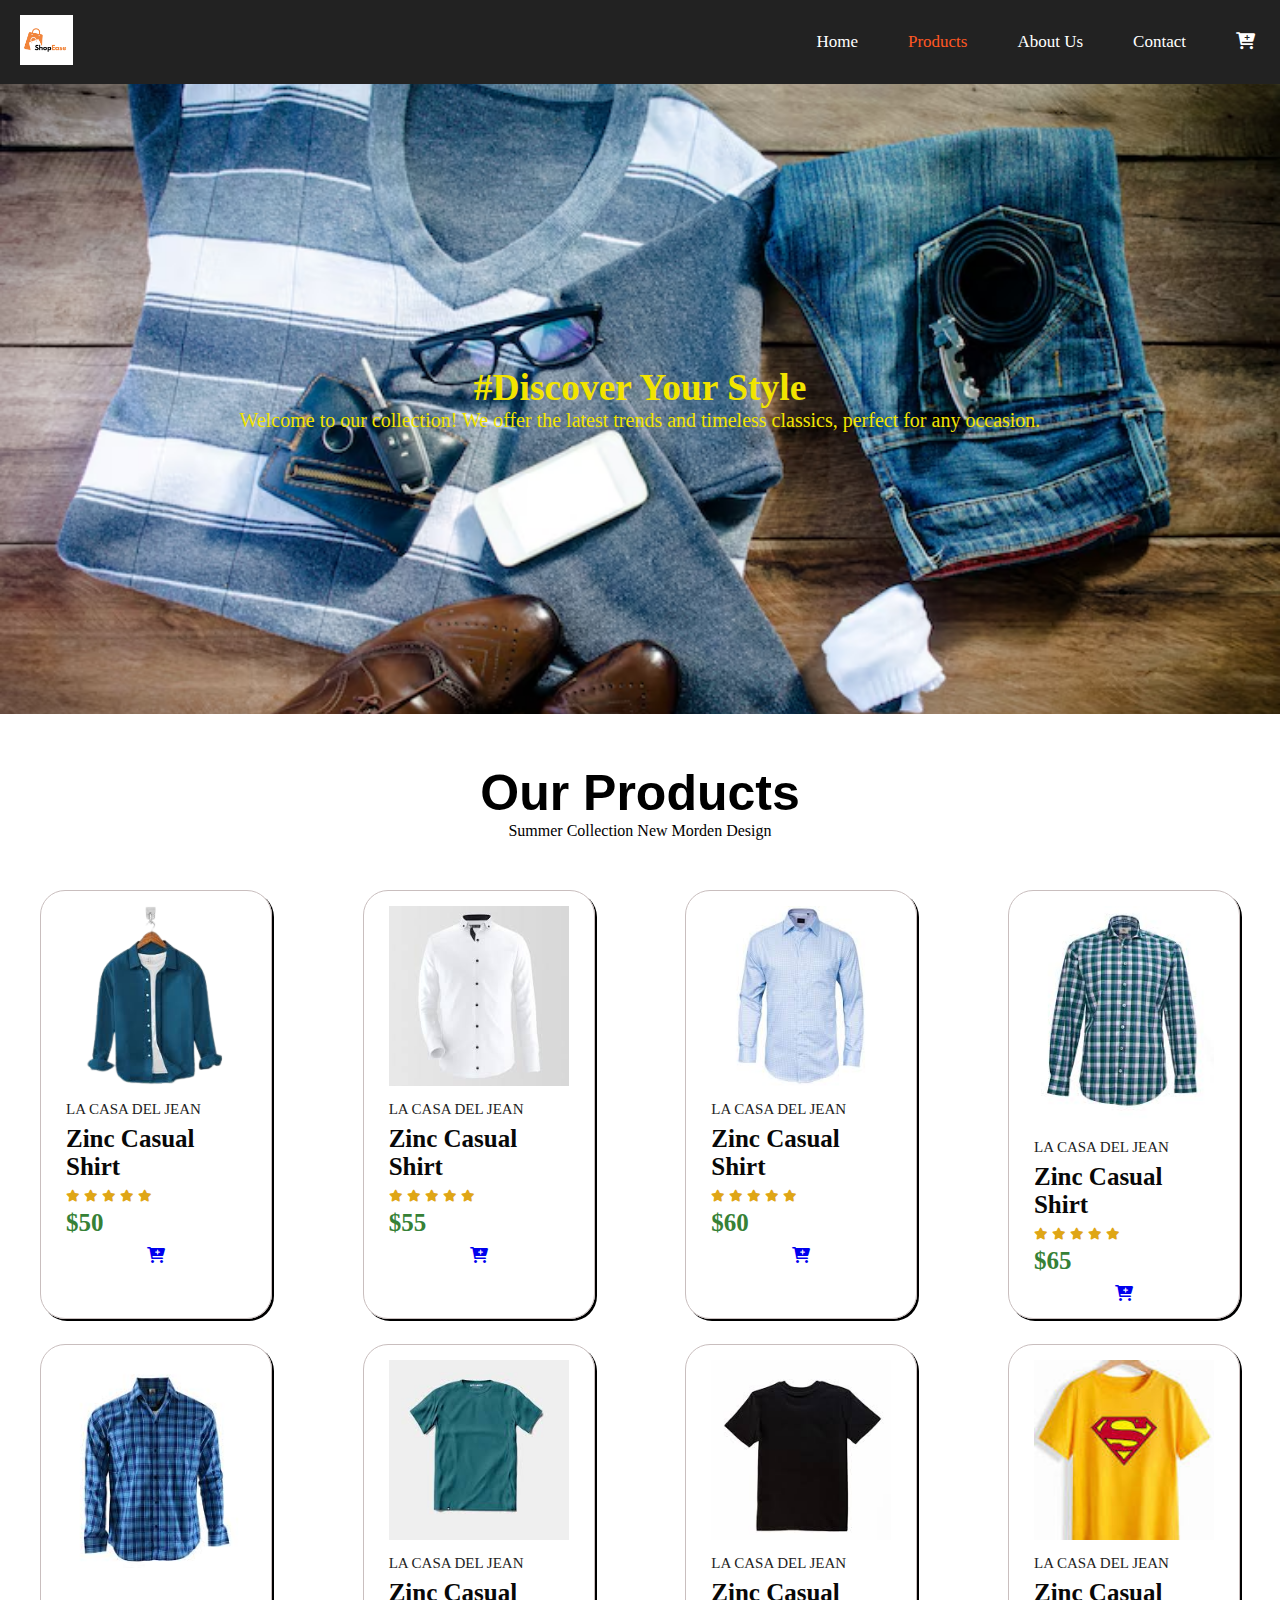
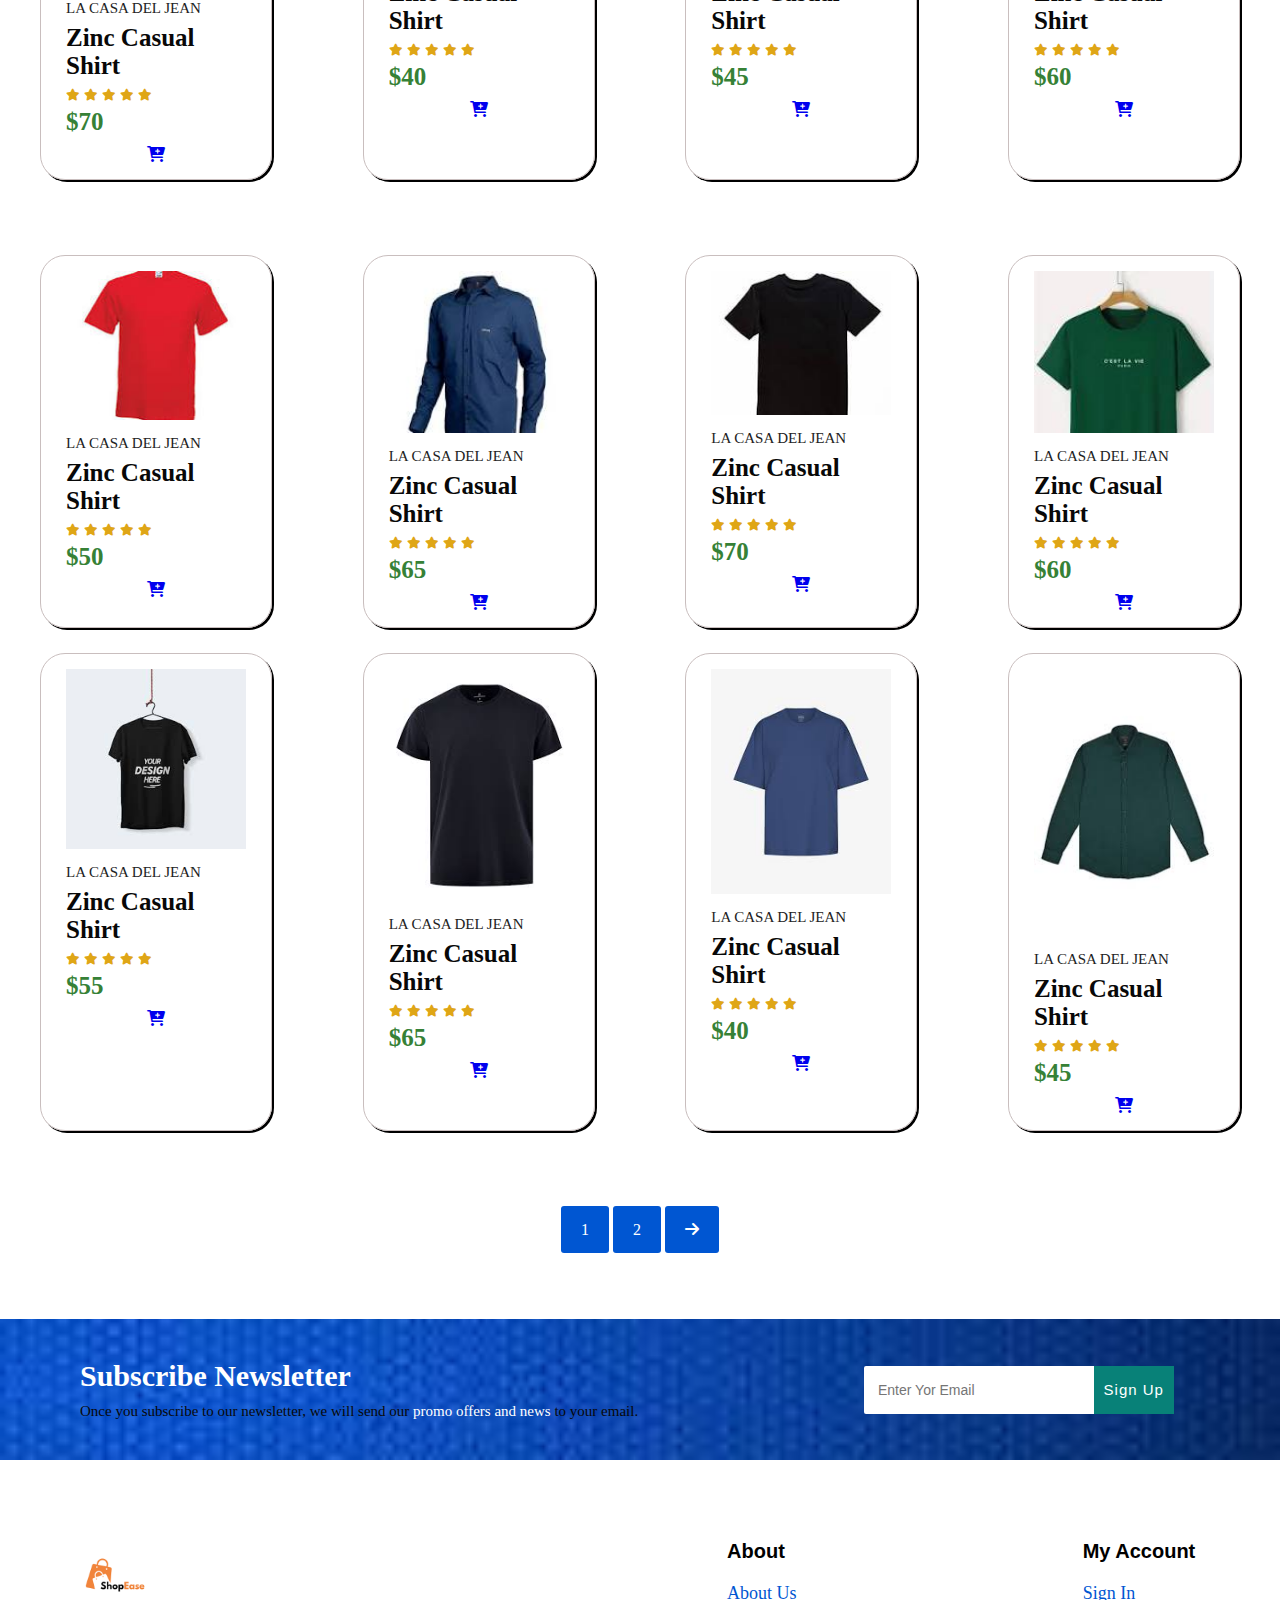
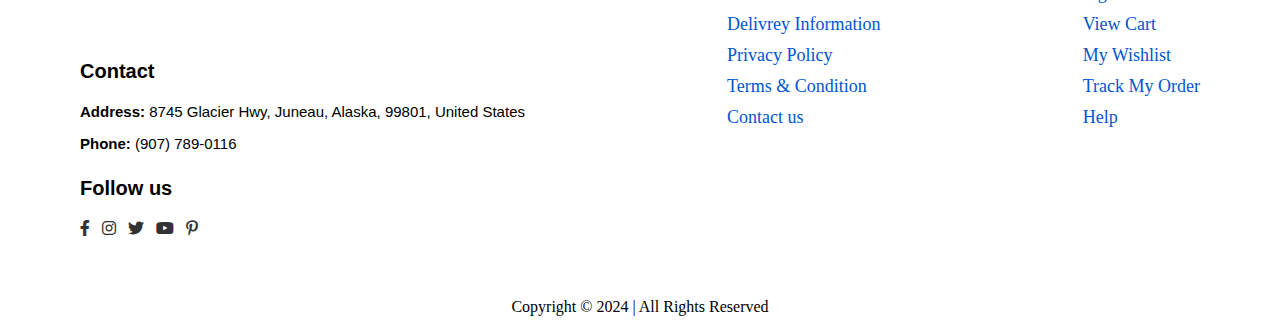
==== products.html @ 6b5cd5c6 "add product page and detailed page" ====
<!DOCTYPE html>
<html lang="en">
<head>
    <meta charset="UTF-8">
    <meta name="viewport" content="width=device-width, initial-scale=1.0">
    <title>ShopEase</title>
    <link rel="stylesheet" href="stylesheet.css">
    <link rel="stylesheet"href="https://cdnjs.cloudflare.com/ajax/libs/font-awesome/6.0.0-beta3/css/all.min.css">
</head>
<body>
    <section id="header">
        <a href="#" ><img src="images/logo.png" class="logo" alt="logo"></a>
        <div>
            <ul id="navbar">
                <li><a href="http://127.0.0.1:5500/index.html">Home</a></li>
                <li><a class="active" href="http://127.0.0.1:5500/products.html">Products</a></li>
                <li><a href="about.html">About Us</a></li>
                <li><a href="content.html">Contact</a></li>
                <li id="lg-bag"><a href="cart.html" ><i class="fa-solid fa-cart-plus"></i></a></li>
                <a href="#" id="close"><i class="fa-solid fa-xmark"></i></a>
            </ul>
        </div>
        <div id="mobile">
            <a href="cart.html" ><i class="fa-solid fa-cart-plus"></i></a>
            <i id="bar" class="fa-solid fa-bars"></i>
        </div>

    </section>
    
    <section id="page-header">
        <h2>#Discover Your Style</h2>
        <p>Welcome to our collection! We offer the latest trends and timeless classics, perfect for any occasion.</p>
    </section>

    <section id="product1" class="section-p1">
        <h2> Our Products </h2>
        <p> Summer Collection New Morden Design </p>
        <div class="pro-container">
            <div class="pro">
                <a href="http://127.0.0.1:5500/sproduct.html"><img src="images/product1.png" alt=""></a>
                <div class="des">
                    <span>LA CASA DEL JEAN</span>
                    <h5>Zinc Casual Shirt</h5>
                    <div class="stars">
                        <i class="fas fa-star"></i>
                        <i class="fas fa-star"></i>
                        <i class="fas fa-star"></i>
                        <i class="fas fa-star"></i>
                        <i class="fas fa-star"></i>
                    </div>
                    <h3>$50</h3>
                </div>
                <a href="#"><i class="fa-solid fa-cart-plus"></i></a>
            </div>
        <div class="pro">
            <img src="images/product images/p1.jpg" alt="">
            <div class="des">
                <span>LA CASA DEL JEAN</span>
                <h5>Zinc Casual Shirt</h5>
                <div class="stars">
                    <i class="fas fa-star"></i>
                    <i class="fas fa-star"></i>
                    <i class="fas fa-star"></i>
                    <i class="fas fa-star"></i>
                    <i class="fas fa-star"></i>
                </div>
                <h3>$55</h3>
            </div>
            <a href="#"><i class="fa-solid fa-cart-plus"></i></a>
        </div>
        <div class="pro">
            <img src="images/product images/p2.jpg" alt="">
            <div class="des">
                <span>LA CASA DEL JEAN</span>
                <h5>Zinc Casual Shirt</h5>
                <div class="stars">
                    <i class="fas fa-star"></i>
                    <i class="fas fa-star"></i>
                    <i class="fas fa-star"></i>
                    <i class="fas fa-star"></i>
                    <i class="fas fa-star"></i>
                </div>
                <h3>$60</h3>
            </div>
            <a href="#"><i class="fa-solid fa-cart-plus"></i></a>
        </div>
        <div class="pro">
            <img src="images/product images/p3.jpg" alt="">
            <div class="des">
                <span>LA CASA DEL JEAN</span>
                <h5>Zinc Casual Shirt</h5>
                <div class="stars">
                    <i class="fas fa-star"></i>
                    <i class="fas fa-star"></i>
                    <i class="fas fa-star"></i>
                    <i class="fas fa-star"></i>
                    <i class="fas fa-star"></i>
                </div>
                <h3>$65</h3>
            </div>
            <a href="#"><i class="fa-solid fa-cart-plus"></i></a>
        </div>
        <div class="pro">
            <img src="images/product images/p4.jpg" alt="">
            <div class="des">
                <span>LA CASA DEL JEAN</span>
                <h5>Zinc Casual Shirt</h5>
                <div class="stars">
                    <i class="fas fa-star"></i>
                    <i class="fas fa-star"></i>
                    <i class="fas fa-star"></i>
                    <i class="fas fa-star"></i>
                    <i class="fas fa-star"></i>
                </div>
                <h3>$70</h3>
            </div>
            <a href="#"><i class="fa-solid fa-cart-plus"></i></a>
        </div>
        <div class="pro">
            <img src="images/product images/p5.jpg" alt="">
            <div class="des">
                <span>LA CASA DEL JEAN</span>
                <h5>Zinc Casual Shirt</h5>
                <div class="stars">
                    <i class="fas fa-star"></i>
                    <i class="fas fa-star"></i>
                    <i class="fas fa-star"></i>
                    <i class="fas fa-star"></i>
                    <i class="fas fa-star"></i>
                </div>
                <h3>$40</h3>
            </div>
            <a href="#"><i class="fa-solid fa-cart-plus"></i></a>
        </div>
        <div class="pro">
            <img src="images/product images/p6.jpg" alt="">
            <div class="des">
                <span>LA CASA DEL JEAN</span>
                <h5>Zinc Casual Shirt</h5>
                <div class="stars">
                    <i class="fas fa-star"></i>
                    <i class="fas fa-star"></i>
                    <i class="fas fa-star"></i>
                    <i class="fas fa-star"></i>
                    <i class="fas fa-star"></i>
                </div>
                <h3>$45</h3>
            </div>
            <a href="#"><i class="fa-solid fa-cart-plus"></i></a>
        </div>
         <div class="pro">
                <img src="images/product images/p7.jpg" alt="">
                <div class="des">
                    <span>LA CASA DEL JEAN</span>
                    <h5>Zinc Casual Shirt</h5>
                    <div class="stars">
                        <i class="fas fa-star"></i>
                        <i class="fas fa-star"></i>
                        <i class="fas fa-star"></i>
                        <i class="fas fa-star"></i>
                        <i class="fas fa-star"></i>
                    </div>
                    <h3>$60</h3>
                </div>
                <a href="#"><i class="fa-solid fa-cart-plus"></i></a>
            </div>
       
        <div class="pro-container">
            <div class="pro">
                <img src="images/product images/p8.jpg" alt="">
                <div class="des">
                    <span>LA CASA DEL JEAN</span>
                    <h5>Zinc Casual Shirt</h5>
                    <div class="stars">
                        <i class="fas fa-star"></i>
                        <i class="fas fa-star"></i>
                        <i class="fas fa-star"></i>
                        <i class="fas fa-star"></i>
                        <i class="fas fa-star"></i>
                    </div>
                    <h3>$50</h3>
                </div>
                <a href="#"><i class="fa-solid fa-cart-plus"></i></a>
            </div>
        <div class="pro">
            <img src="images/product images/p9.jpg" alt="">
            <div class="des">
                <span>LA CASA DEL JEAN</span>
                <h5>Zinc Casual Shirt</h5>
                <div class="stars">
                    <i class="fas fa-star"></i>
                    <i class="fas fa-star"></i>
                    <i class="fas fa-star"></i>
                    <i class="fas fa-star"></i>
                    <i class="fas fa-star"></i>
                </div>
                <h3>$65</h3>
            </div>
            <a href="#"><i class="fa-solid fa-cart-plus"></i></a>
        </div>
        <div class="pro">
            <img src="images/product images/p10.jpg" alt="">
            <div class="des">
                <span>LA CASA DEL JEAN</span>
                <h5>Zinc Casual Shirt</h5>
                <div class="stars">
                    <i class="fas fa-star"></i>
                    <i class="fas fa-star"></i>
                    <i class="fas fa-star"></i>
                    <i class="fas fa-star"></i>
                    <i class="fas fa-star"></i>
                </div>
                <h3>$70</h3>
            </div>
            <a href="#"><i class="fa-solid fa-cart-plus"></i></a>
        </div>
        <div class="pro">
            <img src="images/product images/p11.jpg" alt="">
            <div class="des">
                <span>LA CASA DEL JEAN</span>
                <h5>Zinc Casual Shirt</h5>
                <div class="stars">
                    <i class="fas fa-star"></i>
                    <i class="fas fa-star"></i>
                    <i class="fas fa-star"></i>
                    <i class="fas fa-star"></i>
                    <i class="fas fa-star"></i>
                </div>
                <h3>$60</h3>
            </div>
            <a href="#"><i class="fa-solid fa-cart-plus"></i></a>
        </div>
        <div class="pro">
            <img src="images/product images/p12.jpg" alt="">
            <div class="des">
                <span>LA CASA DEL JEAN</span>
                <h5>Zinc Casual Shirt</h5>
                <div class="stars">
                    <i class="fas fa-star"></i>
                    <i class="fas fa-star"></i>
                    <i class="fas fa-star"></i>
                    <i class="fas fa-star"></i>
                    <i class="fas fa-star"></i>
                </div>
                <h3>$55</h3>
            </div>
            <a href="#"><i class="fa-solid fa-cart-plus"></i></a>
        </div>
        <div class="pro">
            <img src="images/product images/p13.jpg" alt="">
            <div class="des">
                <span>LA CASA DEL JEAN</span>
                <h5>Zinc Casual Shirt</h5>
                <div class="stars">
                    <i class="fas fa-star"></i>
                    <i class="fas fa-star"></i>
                    <i class="fas fa-star"></i>
                    <i class="fas fa-star"></i>
                    <i class="fas fa-star"></i>
                </div>
                <h3>$65</h3>
            </div>
            <a href="#"><i class="fa-solid fa-cart-plus"></i></a>
        </div>
        <div class="pro">
            <img src="images/product images/p14.jpg" alt="">
            <div class="des">
                <span>LA CASA DEL JEAN</span>
                <h5>Zinc Casual Shirt</h5>
                <div class="stars">
                    <i class="fas fa-star"></i>
                    <i class="fas fa-star"></i>
                    <i class="fas fa-star"></i>
                    <i class="fas fa-star"></i>
                    <i class="fas fa-star"></i>
                </div>
                <h3>$40</h3>
            </div>
            <a href="#"><i class="fa-solid fa-cart-plus"></i></a>
        </div>
         <div class="pro">
                <img src="images/product images/p15.jpg" alt="">
                <div class="des">
                    <span>LA CASA DEL JEAN</span>
                    <h5>Zinc Casual Shirt</h5>
                    <div class="stars">
                        <i class="fas fa-star"></i>
                        <i class="fas fa-star"></i>
                        <i class="fas fa-star"></i>
                        <i class="fas fa-star"></i>
                        <i class="fas fa-star"></i>
                    </div>
                    <h3>$45</h3>
                </div>
                <a href="#"><i class="fa-solid fa-cart-plus"></i></a>
            </div>
        </div>
    </section>

    <section id="pagination" class="section-p1">
        <a class="a1" href="#">1</a>
        <a href="#">2</a>
        <a href="#"><i class="fa-solid fa-arrow-right"></i></a>
    </section>

    <section id="Newsletter" class="section-p1 section-m1">
        <div class="Newstext">
            <h4>Subscribe Newsletter</h4>
            <p>Once you subscribe to our newsletter, we will send our <span>promo offers and news</span> to your email. </p>
        </div>
        <div class="form">
            <input type="text" placeholder="Enter Yor Email">
            <button onclick="changeColor()">Sign Up</button>
        </div>
    </section>

    <footer class="section-p1">

        <div class="col">
            <img class="logo" src="images/logo.png" alt="logo">
            <h4>Contact</h4>
            <p class="add"> <strong>Address:</strong> 8745 Glacier Hwy, Juneau, Alaska, 99801, United States</p>
            <p><strong>Phone:</strong> (907) 789-0116</p>

            <div class="Follow">
                <h4>Follow us</h4>
                <div class="icon">
                    <i class="fab fa-facebook-f"></i>
                    <i class="fab fa-instagram"></i>
                    <i class="fab fa-twitter"></i>
                    <i class="fab fa-youtube"></i>
                    <i class="fab fa-pinterest-p"></i>
                </div>
            </div>
        </div>

        <div class="col">
            <h4>About</h4>
            <a href="#">About Us </a>
            <a href="#">Delivrey Information</a>
            <a href="#"> Privacy Policy</a>
            <a href="#">Terms & Condition</a>
            <a href="#">Contact us </a>
        </div>

        <div class="col">
            <h4>My Account</h4>
            <a href="#">Sign In </a>
            <a href="#">View Cart</a>
            <a href="#"> My Wishlist</a>
            <a href="#">Track My Order</a>
            <a href="#">Help</a>
        </div>
        </footer>
        <div class="Copyright">
            <p>Copyright © 2024 | All Rights Reserved</p>
        </div>
        

</body>
</html>
---- stylesheet.css ----
*{
    padding: 0%;
    margin: 0%;
}

.logo{
    height: 50px;
}

.logo a{
    display: inline-block;
    text-decoration: none;
}

#header{
    display: flex;  
    align-items: center;
    justify-content: space-between;
    padding-top: 15px;
    padding-left: 20px;
    padding-bottom: 15px;
    background: #222222;
    z-index: 999;
}

#navbar{
    display: flex;
    align-items: center;
    justify-content: center;
    background-color: #222222;
}

#navbar li{
    list-style: none;
    padding: 0 25px;
    background-color: transparent;
}

#navbar li a{
    text-decoration: none;
    font-size: 17px;
    font-family: Verdana;
    color: white;
    background-color: transparent;
}


#navbar li a:hover,
#navbar li a.active{
    color: #FF5722;
    transition: 0.3s ease-in-out;
}

#mobile{
    display: none;
}   
#close{
    display: none;
}
  /* navbar has been ended */

#hero{
    background-image: url(images/background\ image.jpg);
    height: 400px;
    width: auto;
    background-repeat: no-repeat;
    background-position: right center;
    display: flex;
    flex-direction: column;
    justify-content: center;
    align-items: flex-start;
    padding-left: 40px;
}

#hero h2{
    text-align: center;
    font-family: 'Times New Roman';
    font-size: 40px;
    color: #333333;
    font-weight: bold;
    padding-bottom: 10px;
}

#hero p{
    text-align: center;
    font-family: sans-serif;
    line-height: 1.5px;
    color: black;
    padding-left: 15px;
    padding-bottom: 15px;
}

 #hero button{ 
    background-color: #0056D2;
    padding: 10px 10px;
    text-decoration: none;
    border: 0;
    cursor: pointer;
    font-weight: 700;
    font-size: 15px;
    align-items: center;
}

#hero button a{
    text-decoration: none;
    color: #FFFFFF;
    background-color: transparent;

}

#hero button a:hover{
    color: #FF5722;
}

#hero button:hover{
    background-color: aqua;
}

 
/* Hero section has been ended */

#feature{
    display: flex;
    align-items: center;
    justify-content: space-between;
    flex-wrap: wrap;
    padding-top: 120px;
}

#feature img{
    height: 170px;
    padding-left: 10px;
}

#feature .fe-box{
    width: 100%;
    margin-bottom: 5px;
}

.section-p1{
    padding: 40px 80px;
}

#feature h6{
    font-weight: 700;
    font-size: 20px;
    font-family: Arial;
}

#feature .fe-box{
    text-align: center;
    padding: 25px 15px;
    width: 180px;
    box-shadow: 15px 15px 30px rgb(226, 221, 221);
    border: 1px solid wheat;
}

#feature .fe-box:hover{
    box-shadow: 10px 10px 20px rgb(65, 62, 62);
    cursor: pointer;
}

#feature .fe-box h6{
    display: inline-block;
    padding: 9px 8px 6px 8px;
    line-height: 1;
    color: #080808;
    background-color: #07f3cc;
    border-radius: 4px;
}

#feature .fe-box:nth-child(2) h6{
    background-color: blueviolet;
    color:#F9F9F9;
}

#feature .fe-box:nth-child(3) h6{
    background-color:#0056D2;
    color: chartreuse;
}

#feature .fe-box:nth-child(4) h6{
    background-color: brown;
    color: cornsilk;
}

#feature .fe-box:nth-child(5) h6{
    background-color: yellow;
    color: #080808;
}

#feature .fe-box:nth-child(6) h6{
    background-color: #333333;
    color: white;
}

#product1 .pro-container{
    display: flex;
    justify-content: space-between;
    padding-top: 50px;
    flex-wrap: wrap;
    gap: 25px;
}

#product1{
    text-align: center;
    padding: 50px 40px;
}

#product1 h2{
    font-size: 50px;
    font-family:Arial;
}

#product1 p{
    font-size: px;
}

#product1 .pro{
    width: 15%;
    min-width: 20px;
    padding: 15px 25px;
    border: 1px solid rgb(201, 190, 190);
    border-radius: 25px;
    box-shadow: 2px 2px black;
    transition: 0.2s ease-in-out;
}

#product1 .pro:hover{
    box-shadow: 5px 5px rgb(61, 60, 60);
}

#product1 .pro img{
    width: 100%;
    cursor: pointer;
    box-shadow: #222222;
}

#product1 .pro .des{
    text-align: start;
    padding: 10px 0px;
}

#product1 .pro .des span{
    color: #222222;
    font-size: 15px;
}

#product1 .pro .des h5{
        padding-top: 7px;
        padding-bottom: 5px;
        color: #080808;
        font-size: 25px;
}

#product1 .pro .des i{
    font-size: 12px;
    color: rgb(223, 166, 22);
}


#product1 .pro .des h3{
    padding-top: 5px;
    font-size: 25px;
    font-weight: 700;
    color: rgb(54, 129, 54);
}

.section-m1{
    margin: 40px 0;
}

 #banner{
    display: flex;
    flex-direction: column;
    justify-content: center;
    align-items: center;
    text-align: center;
    background-image: url(images/banner\ image.avif);
    background-size: cover;
    background-position: center;
    background-repeat: no-repeat;
    width: 100%;
    height: 45vh;
 }

 #banner h4{
    color: white;
    font-family: Cambria;
    font-size: 25px;
    font-weight: 500;
    letter-spacing: 1px;
    padding-left: 5px;
 }

 #banner h2{
    color: white;
    font-family: Cambria;
    font-size: 25px;
    font-weight: 500;
    letter-spacing: 1px;
    padding-left: 80px;
    padding-top: 10px;
    padding-bottom: 10px;
 }

 #banner span{
    color: #FF5722;
    font-weight: bold;
 }


 #banner button{
    padding: 10px 10px;
    border-radius: 5px;
    background-color: chocolate;
    color: white;
    font-size: 15px;
    letter-spacing: 1px;
    cursor: pointer;
 }

 #banner button:hover{
    color: #07f3cc;
    background-color: #222222;
 }

#sm-banner{
    display: flex;
    justify-content: space-between;
    flex-wrap: wrap;
}

#sm-banner .banner-box{
    display: flex;
    flex-direction: column;
    justify-content: center;
    align-items: center;
    background-image: url(images/banner-box\ 1.jpg);
    background-size: cover;
    background-position: center;
    background-repeat: no-repeat;
    min-width: 580px;;
    height: 35vh;
}

#sm-banner .banner-box2{
    background-image: url(images/banner-box-2.jpg);
}

#sm-banner h4{
    color: white;
    padding-left: 50px;
    letter-spacing: 1px;
    font-size: 20px; 
    font-weight: 600;
}

#sm-banner h2{
    padding-left: 50px;
    padding-bottom: 5px;
    font-size: 30px;
    letter-spacing: 1px;
    font-weight: 800;
}

#sm-banner span{
    padding-left: 110px;
    padding-bottom: 10px;
    padding-top: 5px ;
    color: black;
    font-weight: 15px;
}

#sm-banner .btn1{
    font-weight: 500px;
    font-size: 13px;
    padding: 10px 10px;
    color: white;
    background-color: transparent;
    cursor: pointer;
    border: 1px solid wheat;
}

#sm-banner .banner-box:hover button{
    background-color: rgb(38, 9, 199);
}

#banner3{
    display: flex;
    justify-content: space-between;
    flex-wrap: wrap;
    padding: 15px 15px;
    gap:    20px;
}

#banner3 .banner-box{
    display: flex;
    flex-direction: column;
    justify-content: center ;
    background-image: url(images/banner-box-3.jpg);
    background-size: cover;
    background-position: center;
    background-repeat: no-repeat;
    min-width: 32%;;
    height: 30vh; 
}

#banner3 .banner-box2{
    background-image: url(images/banner-box-4.jpg);
}

#banner3 .banner-box2 h4{
    color: white;
}

#banner3 .banner-box3{
    background-image: url(images/banner-box-5.jpg);
}

#banner3 .banner-box3 h2{
    color: #FFFFFF;
}

#banner3 .banner-box3 h4{
    color: wheat;
    padding-left: 40px;
}

#banner3 h4{
    color: rgb(10, 114, 53);
    font-size: 20px;
    padding-left: 20px;
}
    
#banner3 h2{
    color:#3013b3;
    padding-left: 20px;
}

#banner3 .banner-box2 h2{
    color: #FFFFFF;
}

#Newsletter{
    display: flex;
    justify-content: space-between;
    flex-wrap: wrap;
    align-items: center;
    background-image: url(images/newsletter\ banner.jpg);
    background-position: center;
    background-size: cover;
    background-repeat: no-repeat;
}

#Newsletter h4{
    font-size: 30px;
    font-weight: 700;
    color: white;
    padding-bottom: 10px;
}

#Newsletter p{
    font-size: 15px;
    font-weight: 400;
    color: #080808;
}

#Newsletter span{
    color: white;
}

#Newsletter .form{
    display: flex;
    width: 30%;
}

#Newsletter input{
    height: 3rem;
    padding: 0 1em;
    font-size: 14px;
    width: 60%;
    border-radius: 2px;
    border: transparent;
    outline: none;
    border-top-right-radius: 0 ;
    border-bottom-right-radius: 0 ;
}

#Newsletter button{
    padding: 10px 10px;
    background-color: #088178;
    color: white;
    font-size: 15px;
    border: transparent;
    white-space: nowrap;
    letter-spacing: 1px;
    cursor: pointer;
    border-top-left-radius: 0 ;
    border-bottom-left-radius: 0 ;
}

footer{
    display: flex;
    flex-wrap: wrap;
    justify-content: space-between;
}

footer .col{
    display: flex;
    flex-direction: column;
    align-items: flex-start;
    margin-bottom: 20px;
}

footer .col .add{
    padding-bottom: 10px;
}

footer .logo{
    height: 70px;
    padding-bottom: 50px;
}

footer h4{
    font-size: 20px;
    font-family: Arial;
    padding-bottom: 20px;
}

footer p{
    font-size: 15px;
    font-family: Arial;
    margin: 0 0 5px 0;
}

footer a{
    font-size: 18px;
    text-decoration: none;
    color: #0056D2;
    margin-bottom: 10px;
}

footer .Follow{
    margin-top: 20px;
}

footer .Follow i{
    color: #333333;
    padding-right: 8px;
    cursor: pointer;
}

footer .Follow i:hover{
    color: #07f3cc;
}

footer .col a:hover{
    color: #115c4f;
    transition: o.3s ease-in;
}
 .Copyright P{
    width: 100%;
    text-align: center;
    padding-bottom: 5px;
 }

/* Home page ended */

/* Products page starts */

#page-header{
    background-image: url(product-page/product-header.avif);
    height: 70vh;
    width: 100%;
    background-repeat: no-repeat;
    background-size: cover;
    background-position: left;
    display: flex;
    justify-content: center;
    flex-direction: column;
    text-align: center;
    color: #f2e400;
    font-size: 25px;
}

#page-header p{
    color: #f2e400;
    font-size: 20px;
}

#pagination{
    text-align: center;
}

#pagination a{
    text-decoration: none;
    background-color: #0056D2;
    padding: 15px 20px;
    color: white;
    font-weight: 400;
    border-radius: 3px;
}

/* product page ended */

/* Single product page start */

#prodetalis{
    display: flex;
    margin-top: 18px;
}

#prodetalis .single-pr-image{
    width: 30%;
    margin-right: 50px;
    border: 1px solid rgb(228, 212, 212);
    border-radius: 4px;
    padding: 10px 10px;
}

.small-image-group{
    display: flex;
    justify-content: space-between;
}

.small-image-col{
    flex-basis: 31%;
    cursor: pointer;
}

#prodetalis .single-pr-details{
    width: 55%;
    padding-top: 70px;
    padding-left: 20px;
}

.single-pr-details h6{
    font-size: 15px;
    padding-bottom: 100px;
}

.single-pr-details h3{
    font-size: 18px;
    padding-bottom: 7px;
}

.single-pr-details h2{
    padding-bottom: 7px;
}

.single-pr-details h4{
    padding-top: 10px;
    padding-bottom: 10px;
    font-size:  25px;
}

#prodetalis .single-pr-details select{
    display: block;
    padding: 5px 10px;
    margin-bottom: 10px;
}

#prodetalis .single-pr-details input{
    width: 40px;
    height: 40px;
    padding-left: 16px;
    margin-right: 7px;
}

.single-pr-details button{
    padding: 11px 11px;
    background-color: #176d67;
    border: transparent;
    color: white;
}



















 
/* media query for iPad */

@media (max-width: 768px) {
    /* .section-p1 {
        padding: 40px 40px;
    } */

    #navbar {
        display: flex;
        flex-direction: column;
        align-items: flex-start;
        justify-content: flex-start;
        position: fixed;
        top: 0;
        right: -300px;
        max-width: 250px;
        background-color: #F9F9F9;
        box-shadow: 0 10px 10px black;
        padding: 60px 0 30px 20px;
        padding-bottom: 40px;
    }

    #navbar.active{
        right: 0px;
        padding-bottom: 40px;

    }

    #navbar li{
        padding-bottom: 30px;
    }

    #navbar li a {
        text-decoration: none;
        font-size: 17px;
        font-family: Verdana;
        color: #383333;
        background-color: transparent;
        overflow: hidden;
        padding-bottom: 40px;
    }

    #mobile{
        padding-right: 30px;
        display: flex;
        align-items: center;
    }

    #mobile i{
        color: #07f3cc;
        display: inline;
        padding-right: 5px;
    }

    #close{
        position: absolute;
        display: initial;
        top: 30px;
        left: 30px;
        color: #080808;
        font-size: 25px;
    }
    #bar{
        cursor: pointer;
    }

    #lg-bag{
        display: none;
    }
    #hero {
        background-image: url(images/mobile-background\ image.jpg);
        display: flex;
        flex-direction: column;
        color: #F9F9F9;
    }

    #hero h2{
        color:greenyellow;
    }
    #feature {
        justify-content: center;
    }

    #feature .fe-box {
       margin: 15px 15px;
       padding-left: 0;
       padding-right: 0;
    }
    #product1 h2 {
        font-size: 30px;
        font-family: Arial;
    }

    #product1 .pro-container {
        display: flex;
        justify-content: center;
        padding-top: 50px;
        flex-wrap: wrap;
    }

        #product1 .pro {
            margin: 15px;
        }

        #banner {
             height: 20vh;
        }

        #sm-banner .banner-box {
           
            min-width: 100%;
            height: 20vh;
        }

        #banner3 {
                 display: flex;
                flex-direction: row;
                justify-content: flex-start;
        }

        #banner3 .banner-box {
            flex-direction: row;
            width: 30%;
            min-width: auto;
            height: 120px;
        }

        #Newsletter .form{
            width: 70%;
            padding-top: 20px;
        }

}
        /* media query for Iphon */
@media (max-width: 375px) {
    #header {
       
        padding-top: 10px;
        padding-left:  10px;
        padding-bottom: 10px;   
    }
    #hero h2 {
        color: rgb(5, 5, 5);
        text-align: left;
    }
    
    #hero {
           padding: 0 20px;
           background-position:right;
    }

    #product1 .pro {
        width: 100%;
        
    }

    #sm-banner .banner-box {
        height: 40vh;
        /* width: 200px; */
    }

    #sm-banner span {
        padding-right: 60px;
        line-height: 20px;
        color: rgb(3, 3, 3);
    }

    #sm-banner .banner-box2 {
        margin-top: 15px;
    }

    #banner3 .banner-box {
        
        width: 100%;
    }

    #banner3 h2 {
        color: #3013b3;
        font-size: medium;
        padding-left: 20px;
    }

    #banner3 h4 {
        color: rgb(10, 114, 53);
        font-size: 15px;
        padding-left: 20px;
        flex-direction: column;
    }

    #Newsletter .form {
        width: 100%;
    }

}
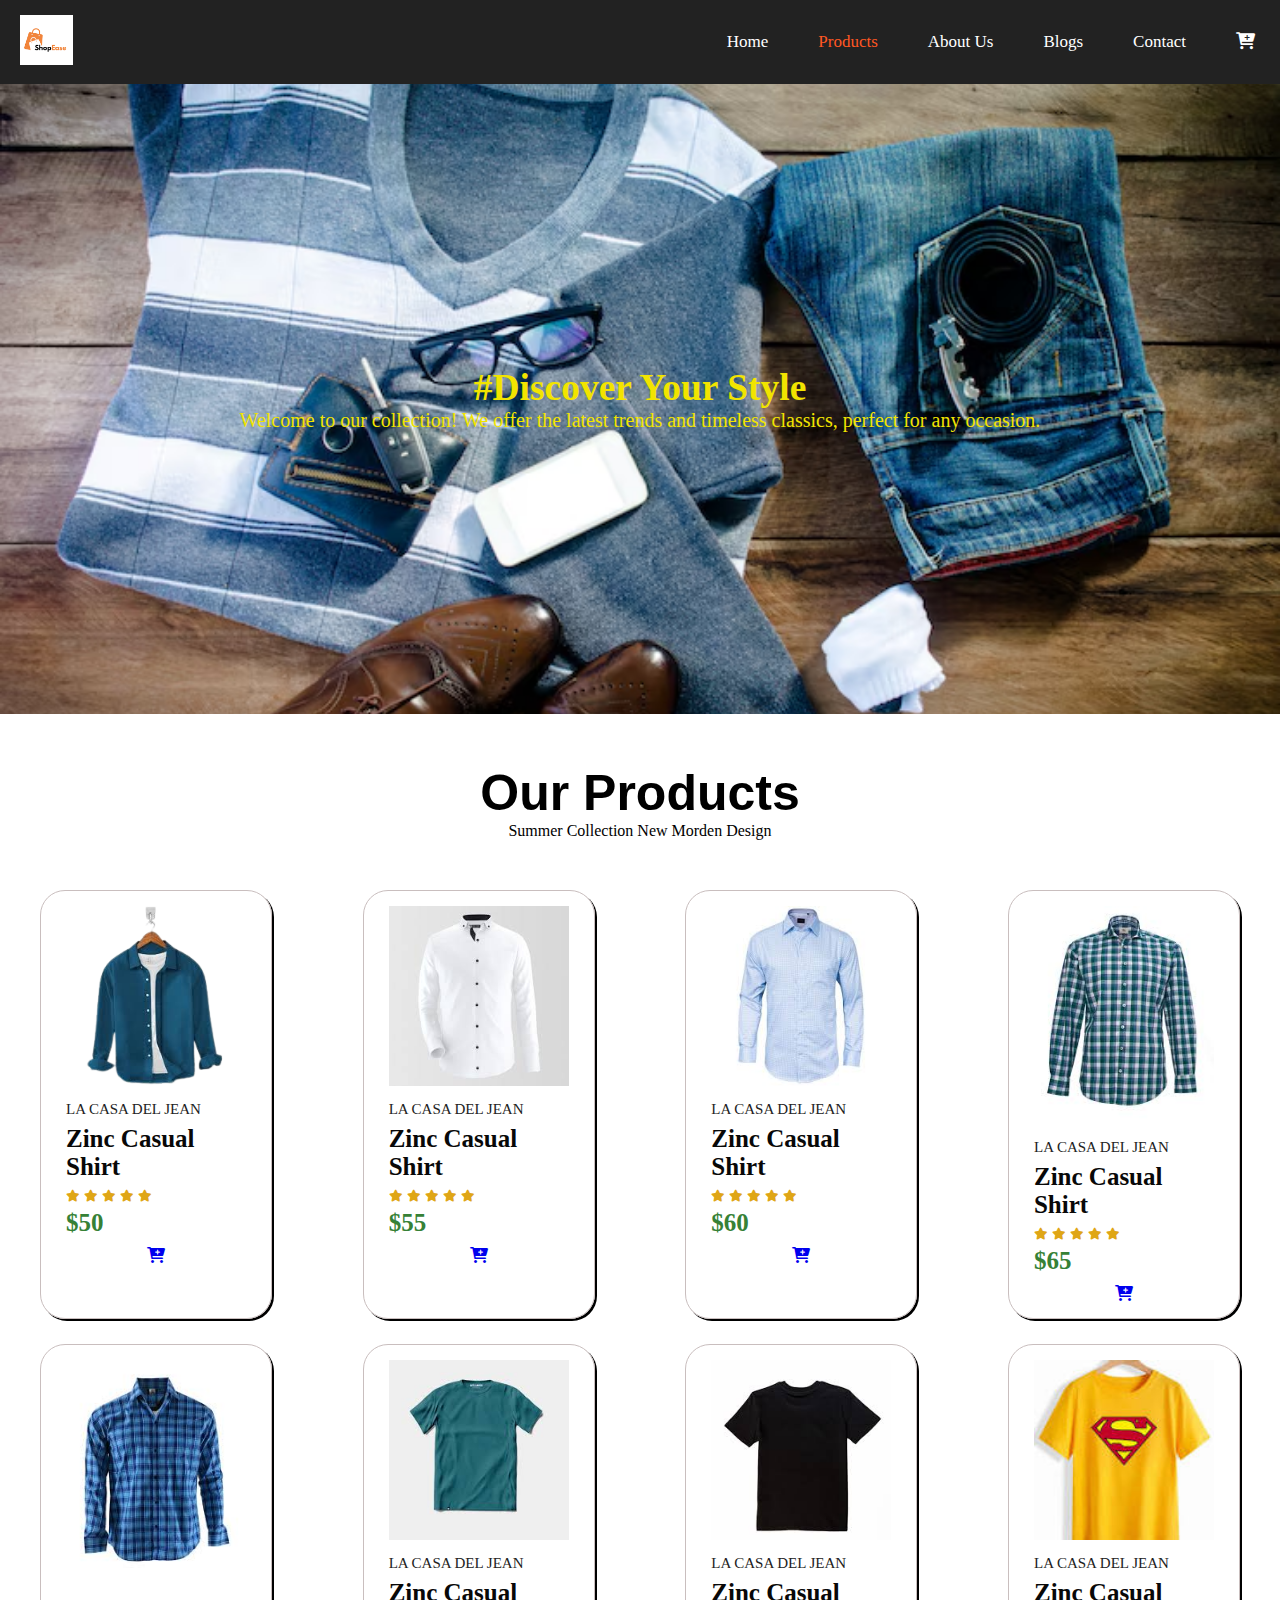
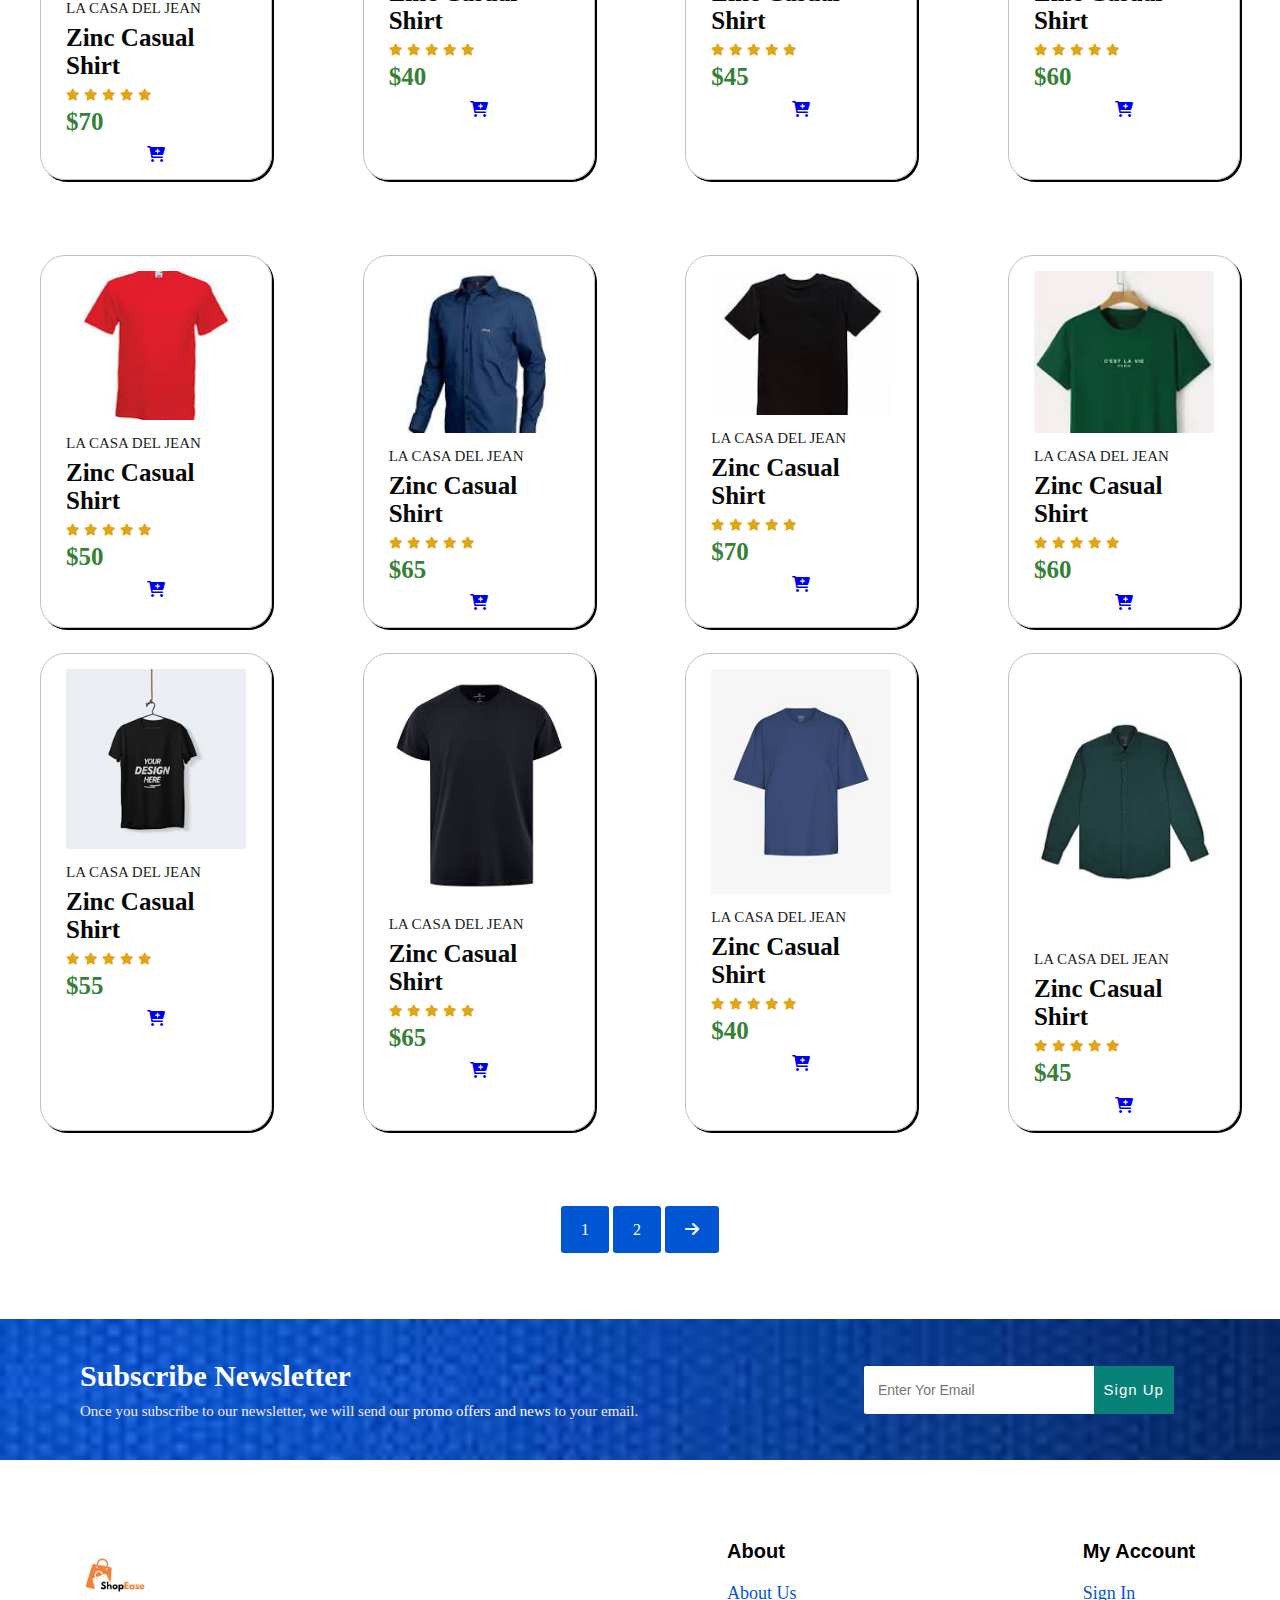
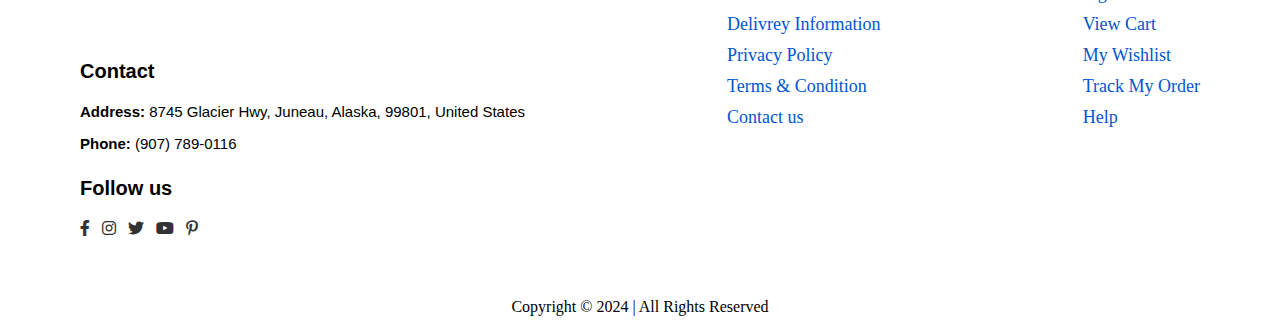
==== commit 0eb4d5f8: "add new blog page" ====
--- a/products.html
+++ b/products.html
@@ -15,6 +15,7 @@
                 <li><a href="http://127.0.0.1:5500/index.html">Home</a></li>
                 <li><a class="active" href="http://127.0.0.1:5500/products.html">Products</a></li>
                 <li><a href="about.html">About Us</a></li>
+                <li><a href="blogs.html">Blogs</a></li>
                 <li><a href="content.html">Contact</a></li>
                 <li id="lg-bag"><a href="cart.html" ><i class="fa-solid fa-cart-plus"></i></a></li>
                 <a href="#" id="close"><i class="fa-solid fa-xmark"></i></a>
@@ -27,7 +28,7 @@
 
     </section>
     
-    <section id="page-header">
+    <section id="page-header" class="blog-header">
         <h2>#Discover Your Style</h2>
         <p>Welcome to our collection! We offer the latest trends and timeless classics, perfect for any occasion.</p>
     </section>
--- a/stylesheet.css
+++ b/stylesheet.css
@@ -463,7 +463,7 @@
 #Newsletter p{
     font-size: 15px;
     font-weight: 400;
-    color: #080808;
+    color: #f3ecec;
 }
 
 #Newsletter span{
@@ -675,6 +675,24 @@
     color: white;
 }
 
+/* Single product page ended*/
+
+/* Blog Page start  */
+#blog-header {
+    background-image: url(images/blog-banner-image.jpg);
+    height: 400px;
+    width: 100%;
+    background-repeat: no-repeat;
+    background-size: cover;
+    background-position: left;
+    display: flex;
+    justify-content: center;
+    flex-direction: column;
+    text-align: center;
+    color: rgb(227, 230, 21);
+    font-size: 25px;
+    
+}
 
 
 
